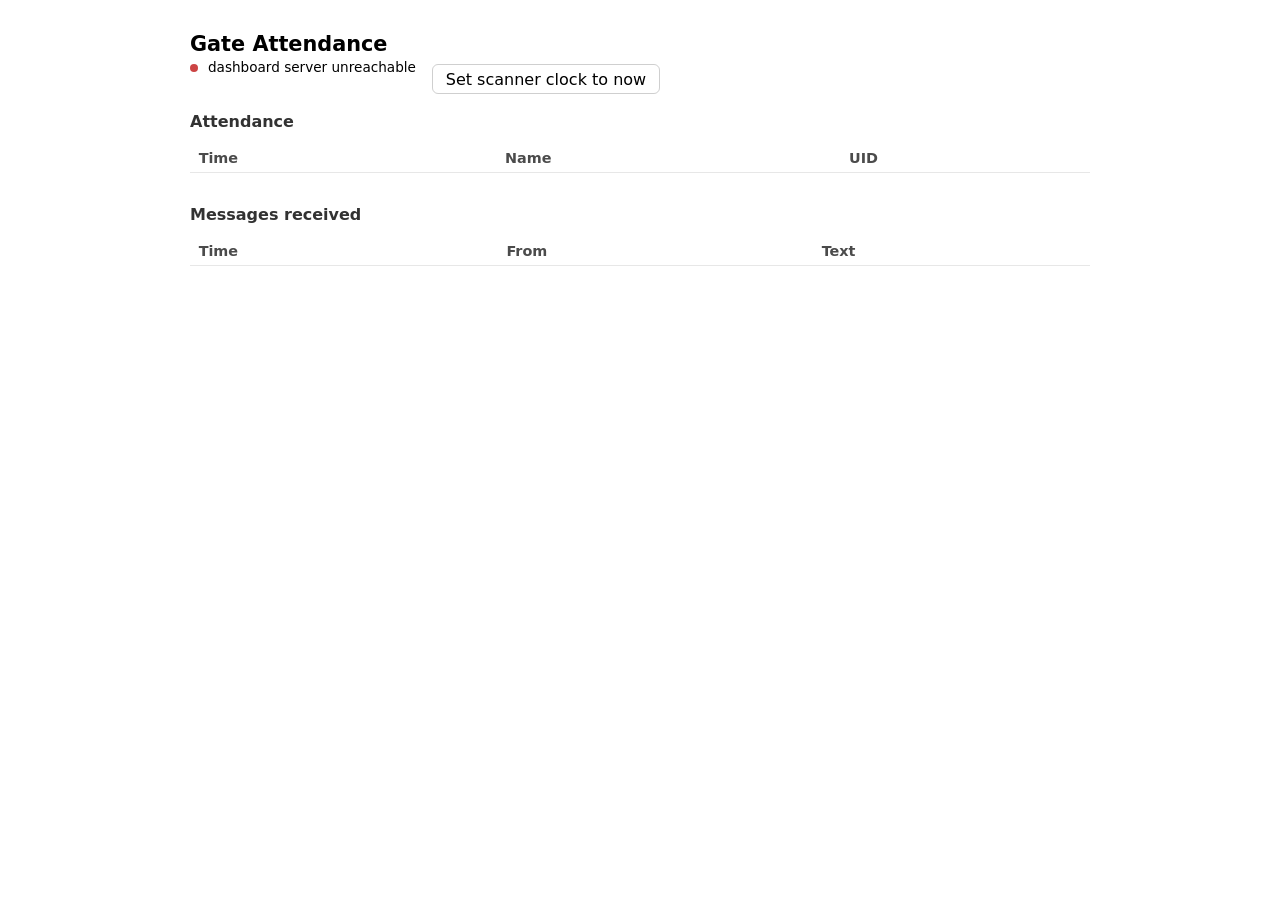
==== esp-tracker/scanner-uno/dashboard/templates/index.html @ fa88ac2e "Add SMS-relayed tracker location reporting end to end Both the tracker and the gate scanner run iden" ====
<!doctype html>
<html lang="en">
<head>
<meta charset="utf-8">
<meta name="viewport" content="width=device-width, initial-scale=1">
<title>Gate Attendance — scanner-uno</title>
<style>
  :root { color-scheme: light dark; }
  body { font-family: -apple-system, system-ui, sans-serif; max-width: 900px; margin: 2rem auto; padding: 0 1rem; }
  h1 { font-size: 1.3rem; margin-bottom: 0.2rem; }
  .status { font-size: 0.85rem; margin-bottom: 1.5rem; }
  .dot { display: inline-block; width: 0.6em; height: 0.6em; border-radius: 50%; margin-right: 0.4em; }
  .dot.on { background: #2a7; }
  .dot.off { background: #c44; }
  table { width: 100%; border-collapse: collapse; margin-bottom: 2rem; font-size: 0.9rem; }
  th, td { text-align: left; padding: 0.4em 0.6em; border-bottom: 1px solid #8883; }
  th { font-weight: 600; opacity: 0.7; }
  .name { font-weight: 600; }
  .noname { opacity: 0.55; font-style: italic; }
  .empty { opacity: 0.5; font-style: italic; padding: 0.6em; }
  section h2 { font-size: 1rem; opacity: 0.8; }
  button { font: inherit; padding: 0.3em 0.8em; border-radius: 6px; border: 1px solid #8886; background: transparent; cursor: pointer; }
  button:hover { background: #8882; }
  .statusRow { display: flex; align-items: center; gap: 1rem; }
</style>
</head>
<body>
  <h1>Gate Attendance</h1>
  <div class="statusRow">
    <div class="status">
      <span id="dot" class="dot off"></span>
      <span id="statusText">connecting…</span>
    </div>
    <button id="setClockBtn" onclick="setClock()">Set scanner clock to now</button>
    <span id="clockMsg" class="status"></span>
  </div>

  <section>
    <h2>Attendance</h2>
    <table id="attendanceTable">
      <thead><tr><th>Time</th><th>Name</th><th>UID</th></tr></thead>
      <tbody></tbody>
    </table>
  </section>

  <section>
    <h2>Messages received</h2>
    <table id="messagesTable">
      <thead><tr><th>Time</th><th>From</th><th>Text</th></tr></thead>
      <tbody></tbody>
    </table>
  </section>

<script>
function escapeHtml(s) {
  return s.replace(/[&<>"']/g, c => ({"&":"&amp;","<":"&lt;",">":"&gt;",'"':"&quot;","'":"&#39;"}[c]));
}

function renderAttendance(rows) {
  const tbody = document.querySelector("#attendanceTable tbody");
  if (!rows.length) { tbody.innerHTML = '<tr><td colspan="3" class="empty">No taps yet</td></tr>'; return; }
  tbody.innerHTML = rows.map(r => `
    <tr>
      <td>${escapeHtml(r.time_ph)}</td>
      <td>${r.name ? `<span class="name">${escapeHtml(r.name)}</span>` : '<span class="noname">not enrolled</span>'}</td>
      <td><code>${escapeHtml(r.uid)}</code></td>
    </tr>`).join("");
}

function renderMessages(rows) {
  const tbody = document.querySelector("#messagesTable tbody");
  if (!rows.length) { tbody.innerHTML = '<tr><td colspan="3" class="empty">No messages yet</td></tr>'; return; }
  tbody.innerHTML = rows.map(r => `
    <tr>
      <td>${escapeHtml(r.received_at)}</td>
      <td><code>${escapeHtml(r.from)}</code></td>
      <td>${escapeHtml(r.text)}</td>
    </tr>`).join("");
}

async function poll() {
  try {
    const res = await fetch("/api/events");
    const data = await res.json();
    const dot = document.getElementById("dot");
    const text = document.getElementById("statusText");
    dot.className = "dot " + (data.connected ? "on" : "off");
    text.textContent = data.connected ? `connected — ${data.port}` : "scanner not connected";
    renderAttendance(data.attendance);
    renderMessages(data.messages);
  } catch (e) {
    document.getElementById("statusText").textContent = "dashboard server unreachable";
  }
}

async function setClock() {
  const msg = document.getElementById("clockMsg");
  msg.textContent = "setting…";
  try {
    const res = await fetch("/api/set_clock", { method: "POST" });
    const data = await res.json();
    msg.textContent = data.sent ? "clock set" : "scanner not connected";
  } catch (e) {
    msg.textContent = "failed";
  }
  setTimeout(() => { msg.textContent = ""; }, 3000);
}

poll();
setInterval(poll, 3000);
</script>
</body>
</html>
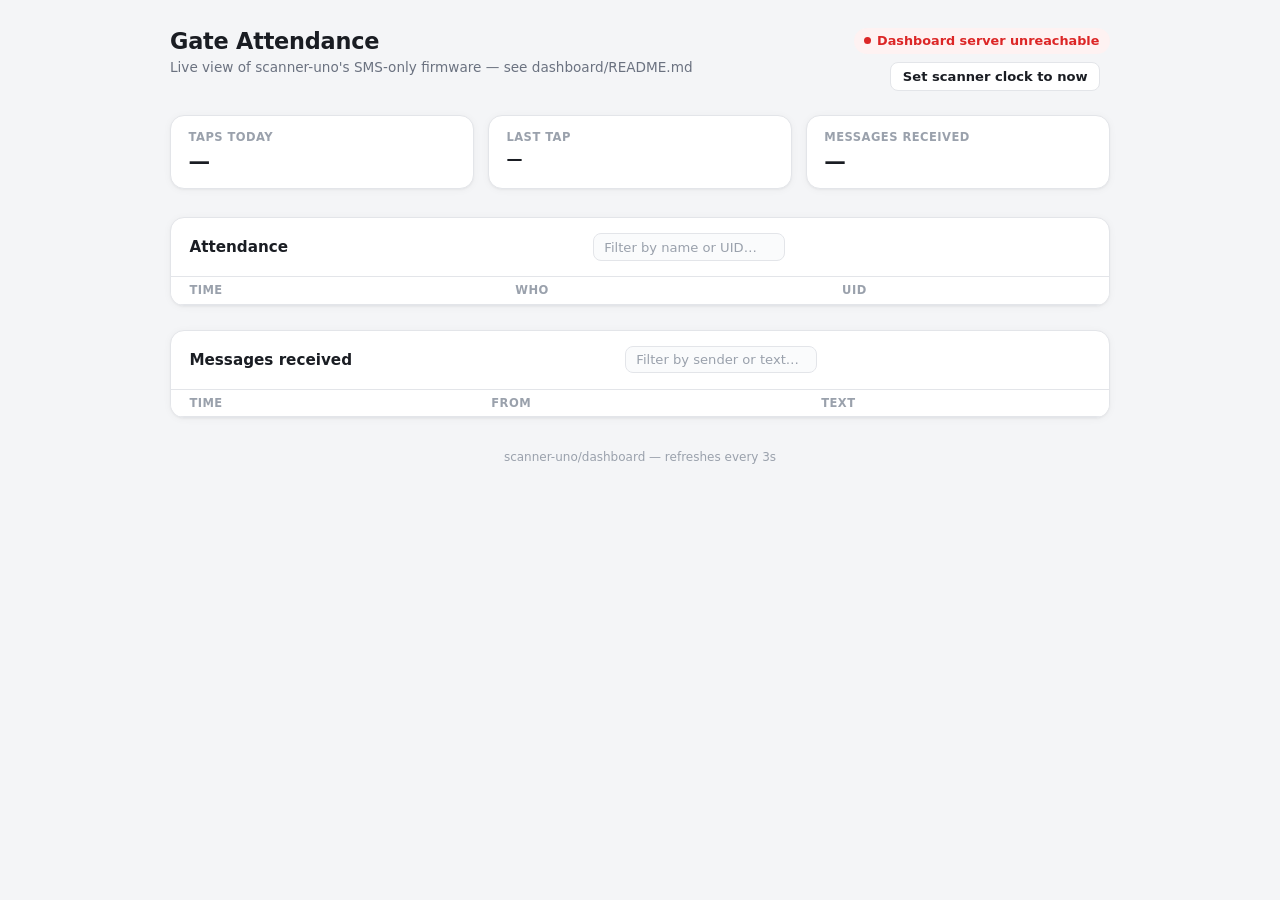
==== commit 30e6577e: "Add WiFiManager captive portal, wiring docs, and repo cleanup - Scanner: WiFi configurable via WiFiM" ====
--- a/esp-tracker/scanner-uno/dashboard/templates/index.html
+++ b/esp-tracker/scanner-uno/dashboard/templates/index.html
@@ -5,103 +5,385 @@
 <meta name="viewport" content="width=device-width, initial-scale=1">
 <title>Gate Attendance — scanner-uno</title>
 <style>
-  :root { color-scheme: light dark; }
-  body { font-family: -apple-system, system-ui, sans-serif; max-width: 900px; margin: 2rem auto; padding: 0 1rem; }
-  h1 { font-size: 1.3rem; margin-bottom: 0.2rem; }
-  .status { font-size: 0.85rem; margin-bottom: 1.5rem; }
-  .dot { display: inline-block; width: 0.6em; height: 0.6em; border-radius: 50%; margin-right: 0.4em; }
-  .dot.on { background: #2a7; }
-  .dot.off { background: #c44; }
-  table { width: 100%; border-collapse: collapse; margin-bottom: 2rem; font-size: 0.9rem; }
-  th, td { text-align: left; padding: 0.4em 0.6em; border-bottom: 1px solid #8883; }
-  th { font-weight: 600; opacity: 0.7; }
+  :root {
+    color-scheme: light dark;
+    --bg: #f4f5f7;
+    --surface: #ffffff;
+    --surface-2: #fafbfc;
+    --border: #e3e5e9;
+    --text: #1a1d23;
+    --text-dim: #6b7280;
+    --text-faint: #9aa1ac;
+    --accent: #2563eb;
+    --accent-bg: #eff4ff;
+    --good: #16a34a;
+    --good-bg: #eefcf1;
+    --bad: #dc2626;
+    --bad-bg: #fef2f2;
+    --radius-lg: 14px;
+    --radius-sm: 8px;
+    --shadow: 0 1px 2px rgba(20, 20, 30, 0.04), 0 1px 8px rgba(20, 20, 30, 0.04);
+  }
+  @media (prefers-color-scheme: dark) {
+    :root {
+      --bg: #121316;
+      --surface: #1b1d22;
+      --surface-2: #202329;
+      --border: #2c2f36;
+      --text: #e9eaed;
+      --text-dim: #a2a7b0;
+      --text-faint: #6d7178;
+      --accent: #6d97f7;
+      --accent-bg: #1c2740;
+      --good: #4ade80;
+      --good-bg: #10261a;
+      --bad: #f87171;
+      --bad-bg: #2c1618;
+      --shadow: 0 1px 2px rgba(0, 0, 0, 0.2), 0 2px 10px rgba(0, 0, 0, 0.25);
+    }
+  }
+
+  * { box-sizing: border-box; }
+  body {
+    background: var(--bg);
+    color: var(--text);
+    font-family: -apple-system, BlinkMacSystemFont, "Segoe UI", system-ui, sans-serif;
+    max-width: 980px;
+    margin: 0 auto;
+    padding: 1.75rem 1.25rem 4rem;
+    -webkit-font-smoothing: antialiased;
+  }
+
+  /* ---------------------------------------------------------- header --- */
+  header {
+    display: flex;
+    align-items: flex-start;
+    justify-content: space-between;
+    gap: 1rem;
+    flex-wrap: wrap;
+    margin-bottom: 1.5rem;
+  }
+  h1 { font-size: 1.4rem; font-weight: 700; margin: 0 0 0.3rem; letter-spacing: -0.01em; }
+  .subtitle { font-size: 0.85rem; color: var(--text-dim); margin: 0; }
+
+  .badge {
+    display: inline-flex; align-items: center; gap: 0.45em;
+    font-size: 0.8rem; font-weight: 600;
+    padding: 0.35em 0.75em;
+    border-radius: 999px;
+    background: var(--surface-2);
+    border: 1px solid var(--border);
+    color: var(--text-dim);
+    white-space: nowrap;
+  }
+  .badge .dot { width: 0.55em; height: 0.55em; border-radius: 50%; background: var(--text-faint); flex: none; }
+  .badge.on { color: var(--good); background: var(--good-bg); border-color: transparent; }
+  .badge.on .dot { background: var(--good); box-shadow: 0 0 0 3px color-mix(in srgb, var(--good) 18%, transparent); }
+  .badge.off { color: var(--bad); background: var(--bad-bg); border-color: transparent; }
+  .badge.off .dot { background: var(--bad); }
+
+  .headerRight { display: flex; flex-direction: column; align-items: flex-end; gap: 0.5rem; }
+  .actionRow { display: flex; align-items: center; gap: 0.6rem; }
+
+  button {
+    font: inherit; font-size: 0.82rem; font-weight: 600;
+    padding: 0.45em 0.9em;
+    border-radius: var(--radius-sm);
+    border: 1px solid var(--border);
+    background: var(--surface);
+    color: var(--text);
+    cursor: pointer;
+    transition: background 0.15s, border-color 0.15s;
+  }
+  button:hover { background: var(--surface-2); border-color: var(--text-faint); }
+  button:active { transform: translateY(1px); }
+  .actionMsg { font-size: 0.78rem; color: var(--text-dim); min-height: 1.2em; }
+
+  /* -------------------------------------------------------- stat row --- */
+  .stats { display: grid; grid-template-columns: repeat(3, 1fr); gap: 0.85rem; margin-bottom: 1.75rem; }
+  .stat {
+    background: var(--surface);
+    border: 1px solid var(--border);
+    border-radius: var(--radius-lg);
+    padding: 0.9rem 1.1rem;
+    box-shadow: var(--shadow);
+  }
+  .stat .label { font-size: 0.72rem; text-transform: uppercase; letter-spacing: 0.04em; color: var(--text-faint); font-weight: 600; margin-bottom: 0.3rem; }
+  .stat .value { font-size: 1.35rem; font-weight: 700; letter-spacing: -0.01em; }
+  .stat .value.small { font-size: 1rem; font-weight: 600; }
+  .stat .hint { font-size: 0.75rem; color: var(--text-dim); margin-top: 0.15rem; }
+
+  /* ------------------------------------------------------------ cards --- */
+  .card {
+    background: var(--surface);
+    border: 1px solid var(--border);
+    border-radius: var(--radius-lg);
+    box-shadow: var(--shadow);
+    margin-bottom: 1.5rem;
+    overflow: hidden;
+  }
+  .cardHead {
+    display: flex; align-items: center; justify-content: space-between; gap: 1rem;
+    padding: 0.95rem 1.15rem;
+    border-bottom: 1px solid var(--border);
+    flex-wrap: wrap;
+  }
+  .cardHead h2 { font-size: 0.95rem; font-weight: 700; margin: 0; }
+  .cardHead .count { font-size: 0.78rem; color: var(--text-faint); font-weight: 600; }
+  .search {
+    font: inherit; font-size: 0.82rem;
+    padding: 0.4em 0.75em;
+    border-radius: var(--radius-sm);
+    border: 1px solid var(--border);
+    background: var(--surface-2);
+    color: var(--text);
+    min-width: 180px;
+  }
+  .search:focus { outline: 2px solid var(--accent); outline-offset: -1px; }
+  .search::placeholder { color: var(--text-faint); }
+
+  .tableWrap { overflow-x: auto; max-height: 420px; overflow-y: auto; }
+  table { width: 100%; border-collapse: collapse; font-size: 0.86rem; }
+  thead th {
+    position: sticky; top: 0;
+    text-align: left; font-weight: 600; font-size: 0.72rem;
+    text-transform: uppercase; letter-spacing: 0.04em;
+    color: var(--text-faint);
+    background: var(--surface);
+    padding: 0.55em 1.15rem;
+    border-bottom: 1px solid var(--border);
+  }
+  tbody td { padding: 0.65em 1.15rem; border-bottom: 1px solid var(--border); vertical-align: middle; }
+  tbody tr:last-child td { border-bottom: none; }
+  tbody tr:hover { background: var(--surface-2); }
+
+  .who { display: flex; align-items: center; gap: 0.6em; }
+  .avatar {
+    width: 1.8em; height: 1.8em; border-radius: 50%; flex: none;
+    display: flex; align-items: center; justify-content: center;
+    font-size: 0.72rem; font-weight: 700; color: white;
+  }
   .name { font-weight: 600; }
-  .noname { opacity: 0.55; font-style: italic; }
-  .empty { opacity: 0.5; font-style: italic; padding: 0.6em; }
-  section h2 { font-size: 1rem; opacity: 0.8; }
-  button { font: inherit; padding: 0.3em 0.8em; border-radius: 6px; border: 1px solid #8886; background: transparent; cursor: pointer; }
-  button:hover { background: #8882; }
-  .statusRow { display: flex; align-items: center; gap: 1rem; }
+  .noname { color: var(--text-faint); font-style: italic; font-weight: 500; }
+  .time { color: var(--text-dim); white-space: nowrap; font-variant-numeric: tabular-nums; }
+  code {
+    font-family: ui-monospace, "SF Mono", Menlo, monospace;
+    font-size: 0.78rem;
+    color: var(--text-dim);
+    background: var(--surface-2);
+    padding: 0.15em 0.4em;
+    border-radius: 4px;
+  }
+  .msgText { max-width: 360px; overflow-wrap: anywhere; }
+
+  .empty { text-align: center; padding: 2.5rem 1rem; color: var(--text-faint); }
+  .empty .icon { font-size: 1.6rem; display: block; margin-bottom: 0.4rem; opacity: 0.6; }
+  .empty .sub { font-size: 0.8rem; margin-top: 0.2rem; }
+
+  @keyframes rowIn {
+    from { background-color: var(--accent-bg); }
+    to   { background-color: transparent; }
+  }
+  tr.fresh { animation: rowIn 2.2s ease-out; }
+
+  footer { text-align: center; font-size: 0.75rem; color: var(--text-faint); margin-top: 2rem; }
+
+  @media (max-width: 640px) {
+    .stats { grid-template-columns: 1fr; }
+    header { flex-direction: column; }
+    .headerRight { align-items: flex-start; width: 100%; }
+    .cardHead { flex-direction: column; align-items: stretch; }
+    .search { width: 100%; }
+  }
 </style>
 </head>
 <body>
-  <h1>Gate Attendance</h1>
-  <div class="statusRow">
-    <div class="status">
-      <span id="dot" class="dot off"></span>
-      <span id="statusText">connecting…</span>
-    </div>
-    <button id="setClockBtn" onclick="setClock()">Set scanner clock to now</button>
-    <span id="clockMsg" class="status"></span>
+  <header>
+    <div>
+      <h1>Gate Attendance</h1>
+      <p class="subtitle">Live view of scanner-uno's SMS-only firmware — see dashboard/README.md</p>
+    </div>
+    <div class="headerRight">
+      <span id="statusBadge" class="badge off"><span class="dot"></span><span id="statusText">connecting…</span></span>
+      <div class="actionRow">
+        <button onclick="setClock()">Set scanner clock to now</button>
+        <span id="clockMsg" class="actionMsg"></span>
+      </div>
+    </div>
+  </header>
+
+  <div class="stats">
+    <div class="stat">
+      <div class="label">Taps today</div>
+      <div class="value" id="statTapsToday">—</div>
+    </div>
+    <div class="stat">
+      <div class="label">Last tap</div>
+      <div class="value small" id="statLastTap">—</div>
+      <div class="hint" id="statLastTapTime"></div>
+    </div>
+    <div class="stat">
+      <div class="label">Messages received</div>
+      <div class="value" id="statMsgCount">—</div>
+    </div>
   </div>
 
-  <section>
-    <h2>Attendance</h2>
-    <table id="attendanceTable">
-      <thead><tr><th>Time</th><th>Name</th><th>UID</th></tr></thead>
-      <tbody></tbody>
-    </table>
+  <section class="card">
+    <div class="cardHead">
+      <h2>Attendance</h2>
+      <input class="search" id="attendanceSearch" type="text" placeholder="Filter by name or UID…" oninput="renderAttendance()">
+      <span class="count" id="attendanceCount"></span>
+    </div>
+    <div class="tableWrap">
+      <table id="attendanceTable">
+        <thead><tr><th>Time</th><th>Who</th><th>UID</th></tr></thead>
+        <tbody></tbody>
+      </table>
+    </div>
   </section>
 
-  <section>
-    <h2>Messages received</h2>
-    <table id="messagesTable">
-      <thead><tr><th>Time</th><th>From</th><th>Text</th></tr></thead>
-      <tbody></tbody>
-    </table>
+  <section class="card">
+    <div class="cardHead">
+      <h2>Messages received</h2>
+      <input class="search" id="messagesSearch" type="text" placeholder="Filter by sender or text…" oninput="renderMessages()">
+      <span class="count" id="messagesCount"></span>
+    </div>
+    <div class="tableWrap">
+      <table id="messagesTable">
+        <thead><tr><th>Time</th><th>From</th><th>Text</th></tr></thead>
+        <tbody></tbody>
+      </table>
+    </div>
   </section>
 
+  <footer>scanner-uno/dashboard — refreshes every 3s</footer>
+
 <script>
+let latestData = { attendance: [], messages: [] };
+let knownTapKeys = new Set();
+let knownMsgKeys = new Set();
+let firstLoad = true;
+
 function escapeHtml(s) {
-  return s.replace(/[&<>"']/g, c => ({"&":"&amp;","<":"&lt;",">":"&gt;",'"':"&quot;","'":"&#39;"}[c]));
-}
-
-function renderAttendance(rows) {
+  return String(s).replace(/[&<>"']/g, c => ({"&":"&amp;","<":"&lt;",">":"&gt;",'"':"&quot;","'":"&#39;"}[c]));
+}
+
+const AVATAR_COLORS = ["#2563eb", "#7c3aed", "#0891b2", "#c2410c", "#be185d", "#15803d", "#a16207"];
+function colorFor(seed) {
+  let h = 0;
+  for (let i = 0; i < seed.length; i++) h = (h * 31 + seed.charCodeAt(i)) >>> 0;
+  return AVATAR_COLORS[h % AVATAR_COLORS.length];
+}
+
+function timeAgo(epochSeconds) {
+  const diff = Math.max(0, Math.floor(Date.now() / 1000) - epochSeconds);
+  if (diff < 60) return "just now";
+  if (diff < 3600) return `${Math.floor(diff / 60)}m ago`;
+  if (diff < 86400) return `${Math.floor(diff / 3600)}h ago`;
+  return `${Math.floor(diff / 86400)}d ago`;
+}
+
+function renderAttendance() {
+  const rows = latestData.attendance;
+  const q = document.getElementById("attendanceSearch").value.trim().toLowerCase();
+  const filtered = q ? rows.filter(r => (r.name || "").toLowerCase().includes(q) || r.uid.toLowerCase().includes(q)) : rows;
+  document.getElementById("attendanceCount").textContent = rows.length ? `${filtered.length} of ${rows.length}` : "";
+
   const tbody = document.querySelector("#attendanceTable tbody");
-  if (!rows.length) { tbody.innerHTML = '<tr><td colspan="3" class="empty">No taps yet</td></tr>'; return; }
-  tbody.innerHTML = rows.map(r => `
-    <tr>
-      <td>${escapeHtml(r.time_ph)}</td>
-      <td>${r.name ? `<span class="name">${escapeHtml(r.name)}</span>` : '<span class="noname">not enrolled</span>'}</td>
+  if (!filtered.length) {
+    tbody.innerHTML = `<tr><td colspan="3"><div class="empty"><span class="icon">🪪</span>${rows.length ? "No matches" : "No taps yet"}<div class="sub">${rows.length ? "Try a different search" : "Tap an enrolled card to see it appear here"}</div></div></td></tr>`;
+    return;
+  }
+  tbody.innerHTML = filtered.map(r => {
+    const key = `${r.uid}-${r.epoch}`;
+    const isFresh = !firstLoad && !knownTapKeys.has(key);
+    const initial = (r.name || r.uid).trim()[0].toUpperCase();
+    return `
+    <tr class="${isFresh ? "fresh" : ""}">
+      <td class="time">${escapeHtml(r.time_ph)}</td>
+      <td>
+        <div class="who">
+          <span class="avatar" style="background:${colorFor(r.name || r.uid)}">${escapeHtml(initial)}</span>
+          ${r.name ? `<span class="name">${escapeHtml(r.name)}</span>` : '<span class="noname">not enrolled</span>'}
+        </div>
+      </td>
       <td><code>${escapeHtml(r.uid)}</code></td>
-    </tr>`).join("");
-}
-
-function renderMessages(rows) {
+    </tr>`;
+  }).join("");
+}
+
+function renderMessages() {
+  const rows = latestData.messages;
+  const q = document.getElementById("messagesSearch").value.trim().toLowerCase();
+  const filtered = q ? rows.filter(r => r.from.toLowerCase().includes(q) || r.text.toLowerCase().includes(q)) : rows;
+  document.getElementById("messagesCount").textContent = rows.length ? `${filtered.length} of ${rows.length}` : "";
+
   const tbody = document.querySelector("#messagesTable tbody");
-  if (!rows.length) { tbody.innerHTML = '<tr><td colspan="3" class="empty">No messages yet</td></tr>'; return; }
-  tbody.innerHTML = rows.map(r => `
-    <tr>
-      <td>${escapeHtml(r.received_at)}</td>
+  if (!filtered.length) {
+    tbody.innerHTML = `<tr><td colspan="3"><div class="empty"><span class="icon">💬</span>${rows.length ? "No matches" : "No messages yet"}<div class="sub">${rows.length ? "Try a different search" : "SMS sent to the scanner's number will appear here"}</div></div></td></tr>`;
+    return;
+  }
+  tbody.innerHTML = filtered.map(r => {
+    const key = `${r.received_at}-${r.from}-${r.text}`;
+    const isFresh = !firstLoad && !knownMsgKeys.has(key);
+    return `
+    <tr class="${isFresh ? "fresh" : ""}">
+      <td class="time">${escapeHtml(r.received_at)}</td>
       <td><code>${escapeHtml(r.from)}</code></td>
-      <td>${escapeHtml(r.text)}</td>
-    </tr>`).join("");
+      <td class="msgText">${escapeHtml(r.text)}</td>
+    </tr>`;
+  }).join("");
+}
+
+function updateStats() {
+  const { attendance, messages } = latestData;
+  const todayStart = new Date(); todayStart.setHours(0, 0, 0, 0);
+  const todayCount = attendance.filter(r => r.epoch * 1000 >= todayStart.getTime()).length;
+  document.getElementById("statTapsToday").textContent = todayCount;
+
+  if (attendance.length) {
+    const last = attendance[0];
+    document.getElementById("statLastTap").textContent = last.name || last.uid;
+    document.getElementById("statLastTapTime").textContent = timeAgo(last.epoch);
+  } else {
+    document.getElementById("statLastTap").textContent = "—";
+    document.getElementById("statLastTapTime").textContent = "";
+  }
+  document.getElementById("statMsgCount").textContent = messages.length;
 }
 
 async function poll() {
   try {
     const res = await fetch("/api/events");
     const data = await res.json();
-    const dot = document.getElementById("dot");
+    const badge = document.getElementById("statusBadge");
     const text = document.getElementById("statusText");
-    dot.className = "dot " + (data.connected ? "on" : "off");
-    text.textContent = data.connected ? `connected — ${data.port}` : "scanner not connected";
-    renderAttendance(data.attendance);
-    renderMessages(data.messages);
+    badge.className = "badge " + (data.connected ? "on" : "off");
+    text.textContent = data.connected ? `Connected — ${data.port}` : "Scanner not connected";
+
+    latestData = data;
+    renderAttendance();
+    renderMessages();
+    updateStats();
+
+    knownTapKeys = new Set(data.attendance.map(r => `${r.uid}-${r.epoch}`));
+    knownMsgKeys = new Set(data.messages.map(r => `${r.received_at}-${r.from}-${r.text}`));
+    firstLoad = false;
   } catch (e) {
-    document.getElementById("statusText").textContent = "dashboard server unreachable";
+    document.getElementById("statusBadge").className = "badge off";
+    document.getElementById("statusText").textContent = "Dashboard server unreachable";
   }
 }
 
 async function setClock() {
   const msg = document.getElementById("clockMsg");
-  msg.textContent = "setting…";
+  msg.textContent = "Setting…";
   try {
     const res = await fetch("/api/set_clock", { method: "POST" });
     const data = await res.json();
-    msg.textContent = data.sent ? "clock set" : "scanner not connected";
+    msg.textContent = data.sent ? "✓ Clock set" : "Scanner not connected";
   } catch (e) {
-    msg.textContent = "failed";
+    msg.textContent = "Failed";
   }
   setTimeout(() => { msg.textContent = ""; }, 3000);
 }
